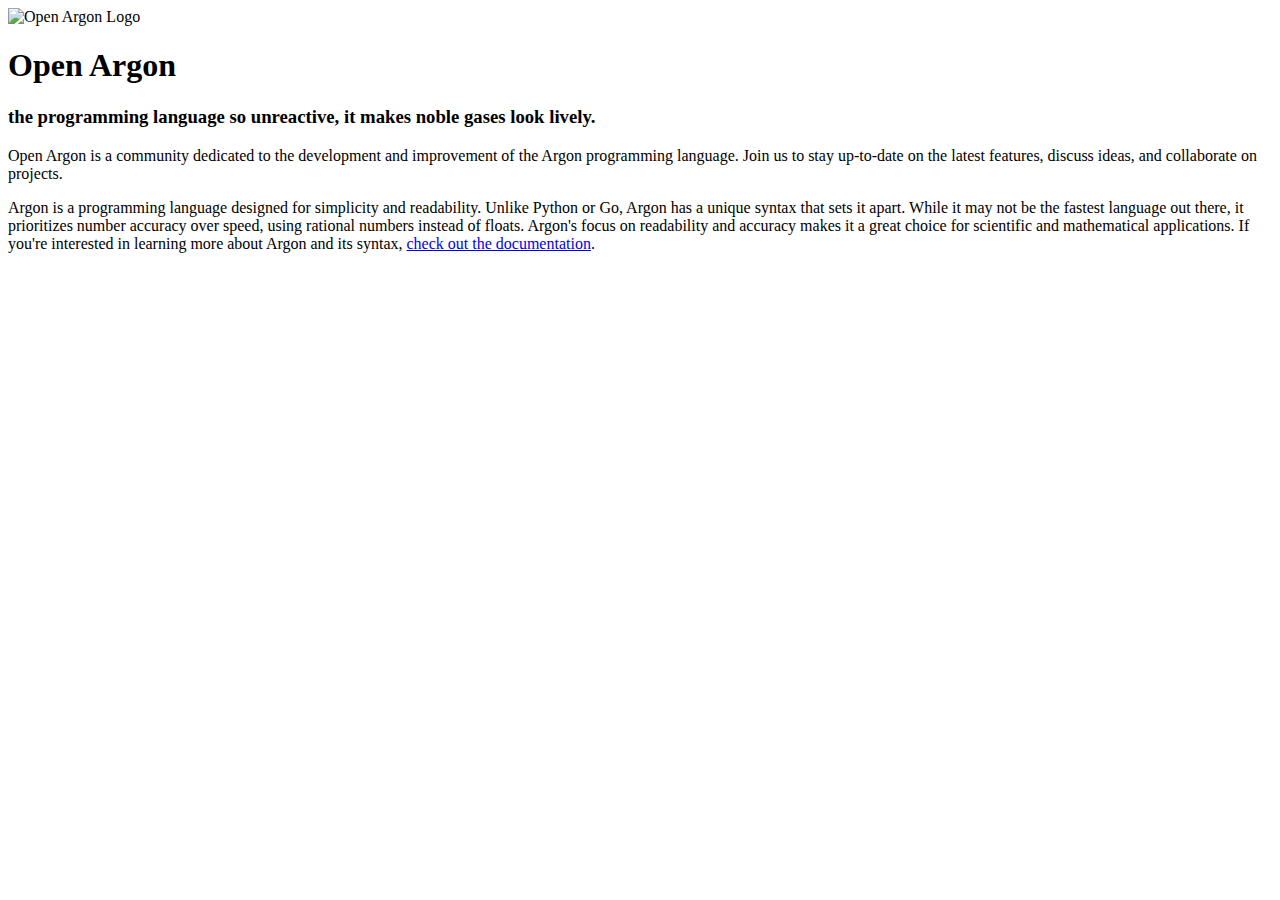
==== index.html @ e25abf4a "init" ====
<html>
<head>
    <title>Open Argon</title>
    <link rel="stylesheet" href="style.css">
</head>
<body>
    <div class="header">
    <img src="logos/ArLogo.png" alt="Open Argon Logo" class="logo">
        <h1 class="title">Open Argon</h1>
    <h3>the programming language so unreactive, it makes noble gases look lively.</h3>
    <p>
        Open Argon is a community dedicated to the development and improvement of the Argon programming language. Join us to stay up-to-date on the latest features, discuss ideas, and collaborate on projects.
    </p></div>
    <div class="main">
        <p>Argon is a programming language designed for simplicity and readability. Unlike Python or Go, Argon has a unique syntax that sets it apart. While it may not be the fastest language out there, it prioritizes number accuracy over speed, using rational numbers instead of floats. Argon's focus on readability and accuracy makes it a great choice for scientific and mathematical applications. If you're interested in learning more about Argon and its syntax, <a href="/docs/" target="_blank">check out the documentation</a>.</p>
    </div>
</body>
</html>
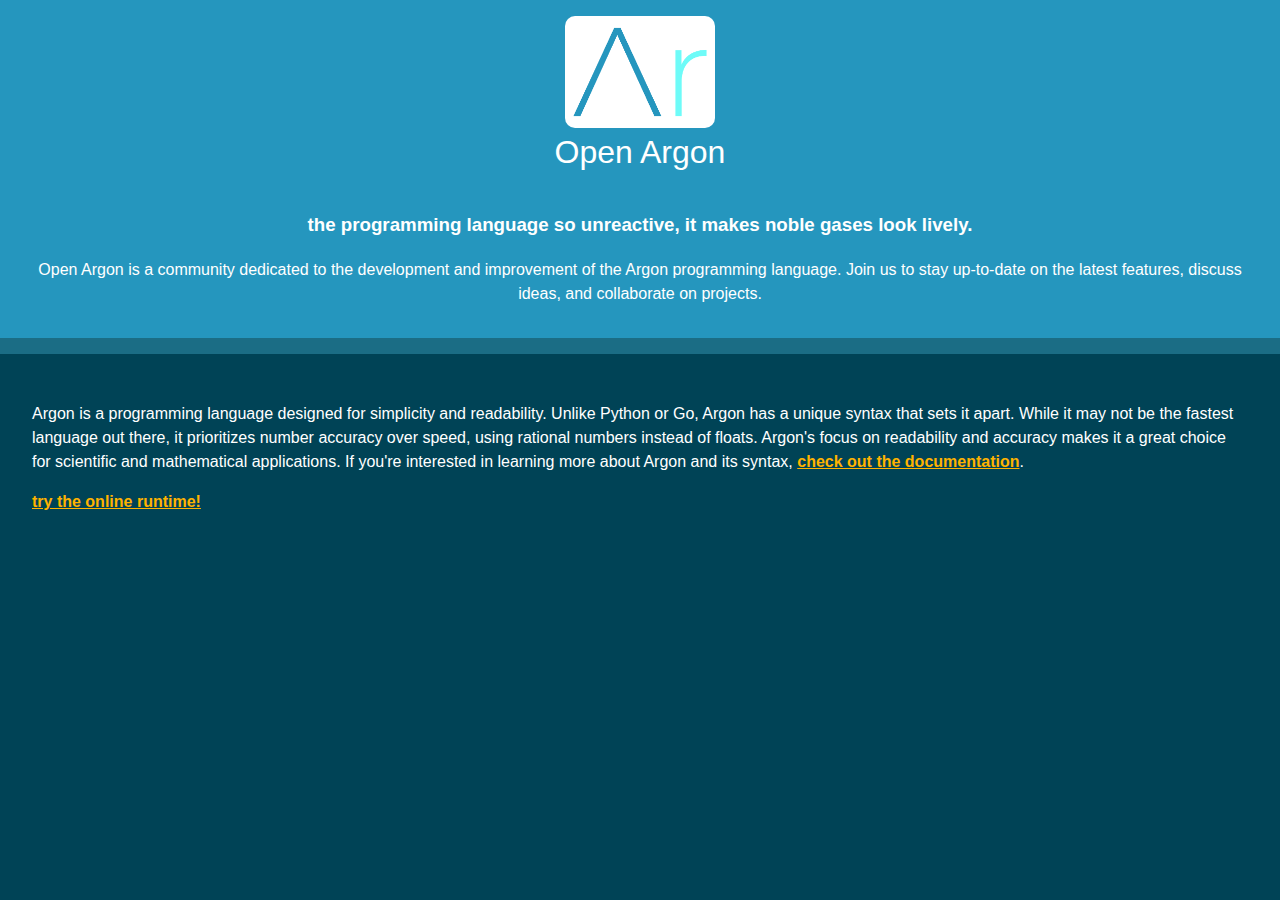
==== commit 7a3dbf52: "add wasm-example" ====
--- a/index.html
+++ b/index.html
@@ -13,6 +13,8 @@
     </p></div>
     <div class="main">
         <p>Argon is a programming language designed for simplicity and readability. Unlike Python or Go, Argon has a unique syntax that sets it apart. While it may not be the fastest language out there, it prioritizes number accuracy over speed, using rational numbers instead of floats. Argon's focus on readability and accuracy makes it a great choice for scientific and mathematical applications. If you're interested in learning more about Argon and its syntax, <a href="/docs/" target="_blank">check out the documentation</a>.</p>
+        <a href="/wasm-example/"  target="_blank">try the online runtime!</a>
     </div>
+
 </body>
 </html>--- a/style.css
+++ b/style.css
@@ -0,0 +1,46 @@
+body {
+    font-family: 'Open Sans', sans-serif;
+    font-size: 16px;
+    line-height: 1.5;
+    color: #fff;
+    background-color: #004356;
+    margin: 0;
+    padding: 0;
+}
+
+.header {
+    width: 100%;
+    background-color: #2596be;
+    border-bottom: 1rem solid #1b6d85;
+    padding: 1rem;
+    text-align: center;
+}
+
+.title {
+    font-size: 2em;
+    font-weight: 300;
+    padding-bottom: 1rem;
+    margin: 0;
+}
+
+* {
+    box-sizing: border-box;
+}
+
+a {
+    color: #ffb300;
+    font-weight: 700;
+}
+
+.main {
+    padding: 2rem;
+}
+
+.logo {
+    width: 100%;
+    max-width: 150px;
+    margin: 0 auto;
+    display: block;
+    background-color: #fff;
+    border-radius: 10px;
+}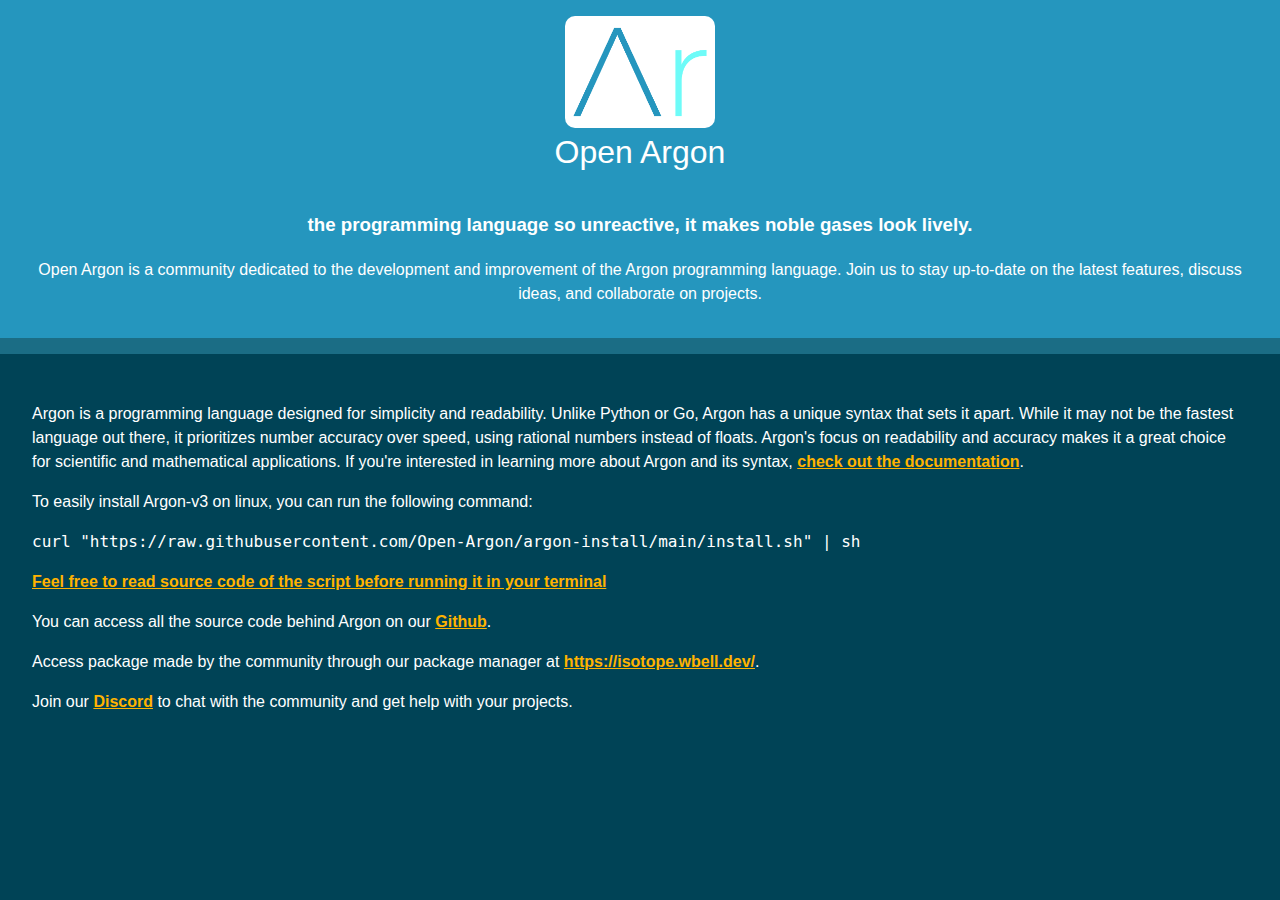
==== commit 1fd42afe: "update to have new infomation" ====
--- a/index.html
+++ b/index.html
@@ -1,20 +1,77 @@
 <html>
-<head>
-    <title>Open Argon</title>
-    <link rel="stylesheet" href="style.css">
-</head>
-<body>
-    <div class="header">
-    <img src="logos/ArLogo.png" alt="Open Argon Logo" class="logo">
-        <h1 class="title">Open Argon</h1>
-    <h3>the programming language so unreactive, it makes noble gases look lively.</h3>
-    <p>
-        Open Argon is a community dedicated to the development and improvement of the Argon programming language. Join us to stay up-to-date on the latest features, discuss ideas, and collaborate on projects.
-    </p></div>
-    <div class="main">
-        <p>Argon is a programming language designed for simplicity and readability. Unlike Python or Go, Argon has a unique syntax that sets it apart. While it may not be the fastest language out there, it prioritizes number accuracy over speed, using rational numbers instead of floats. Argon's focus on readability and accuracy makes it a great choice for scientific and mathematical applications. If you're interested in learning more about Argon and its syntax, <a href="/docs/" target="_blank">check out the documentation</a>.</p>
-        <a href="/wasm-example/"  target="_blank">try the online runtime!</a>
-    </div>
+    <head>
+        <title>Open Argon</title>
+        <meta name="viewport" content="width=device-width, user-scalable=no">
+        <link rel="stylesheet" href="style.css" />
 
-</body>
-</html>+        <link
+            rel="apple-touch-icon"
+            sizes="180x180"
+            href="/apple-touch-icon.png"
+        />
+        <link
+            rel="icon"
+            type="image/png"
+            sizes="32x32"
+            href="/favicon-32x32.png"
+        />
+        <link
+            rel="icon"
+            type="image/png"
+            sizes="194x194"
+            href="/favicon-194x194.png"
+        />
+        <link
+            rel="icon"
+            type="image/png"
+            sizes="192x192"
+            href="/android-chrome-192x192.png"
+        />
+        <link
+            rel="icon"
+            type="image/png"
+            sizes="16x16"
+            href="/favicon-16x16.png"
+        />
+        <link rel="manifest" href="/site.webmanifest" />
+        <link rel="mask-icon" href="/safari-pinned-tab.svg" color="#2596be" />
+        <meta name="msapplication-TileColor" content="#ffffff" />
+        <meta name="msapplication-TileImage" content="/mstile-144x144.png" />
+        <meta name="theme-color" content="#ffffff" />
+    </head>
+    <body>
+        <div class="header">
+            <img src="logos/ArLogo.png" alt="Open Argon Logo" class="logo" />
+            <h1 class="title">Open Argon</h1>
+            <h3>
+                the programming language so unreactive, it makes noble gases
+                look lively.
+            </h3>
+            <p>
+                Open Argon is a community dedicated to the development and
+                improvement of the Argon programming language. Join us to stay
+                up-to-date on the latest features, discuss ideas, and
+                collaborate on projects.
+            </p>
+        </div>
+        <div class="main">
+            <p>
+                Argon is a programming language designed for simplicity and
+                readability. Unlike Python or Go, Argon has a unique syntax that
+                sets it apart. While it may not be the fastest language out
+                there, it prioritizes number accuracy over speed, using rational
+                numbers instead of floats. Argon's focus on readability and
+                accuracy makes it a great choice for scientific and mathematical
+                applications. If you're interested in learning more about Argon
+                and its syntax,
+                <a href="/docs/" target="_blank">check out the documentation</a
+                >.
+            </p>
+            <p>To easily install Argon-v3 on linux, you can run the following command:<pre>curl "https://raw.githubusercontent.com/Open-Argon/argon-install/main/install.sh" | sh</pre></p>
+            <a href="https://github.com/Open-Argon/argon-install/blob/main/install.sh">Feel free to read source code of the script before running it in your terminal</a>
+            <p>You can access all the source code behind Argon on our <a href="https://github.com/Open-Argon">Github</a>.</p>
+            <p>Access package made by the community through our package manager at <a href="https://isotope.wbell.dev/">https://isotope.wbell.dev/</a>.</p>
+            <p>Join our <a href="https://discord.com/invite/XKN79yDa5t">Discord</a> to chat with the community and get help with your projects.</p>
+        </div>
+    </body>
+</html>
